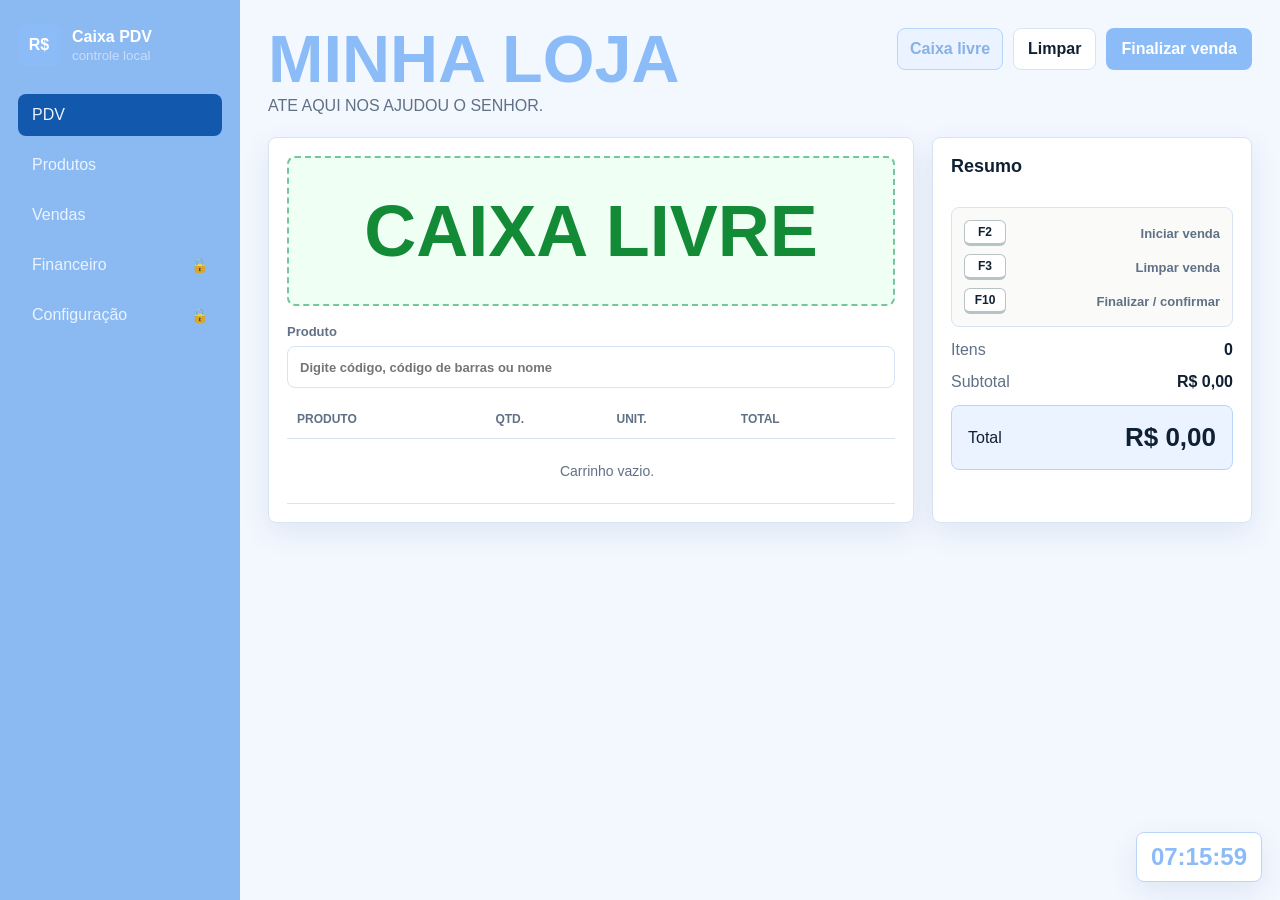
==== caixa/index.html @ 3b43e623 "Add files via upload" ====
<!doctype html>
<html lang="pt-BR">
  <head>
    <meta charset="utf-8" />
    <meta name="viewport" content="width=device-width, initial-scale=1" />
    <title>Caixa PDV</title>
    <link rel="stylesheet" href="styles.css" />
  </head>
  <body>
    <div class="app-shell">
      <aside class="sidebar">
        <div class="brand">
          <span class="brand-mark">R$</span>
          <div>
            <strong>Caixa PDV</strong>
            <small>controle local</small>
          </div>
        </div>

        <nav class="nav" aria-label="Navegação principal">
          <button class="nav-button active" data-view="pdv" type="button">PDV</button>
          <button class="nav-button" data-view="produtos" type="button">Produtos</button>
          <button class="nav-button" data-view="vendas" type="button">Vendas</button>
          <button class="nav-button locked" data-view="financeiro" type="button"><span>Financeiro</span><span class="lock-icon">🔒</span></button>
          <button class="nav-button locked" data-view="config" type="button"><span>Configuração</span><span class="lock-icon">🔒</span></button>
        </nav>
      </aside>

      <main class="content">
        <section class="view active" id="view-pdv">
          <header class="page-header">
            <div>
              <h1 id="pdv-store-title">MINHA LOJA</h1>
              <p>ATE AQUI NOS AJUDOU O SENHOR.</p>
            </div>
            <div class="header-actions">
              <span class="status-pill" id="pdv-status">Caixa livre</span>
              <button class="ghost-button" id="clear-cart" type="button">Limpar</button>
              <button class="primary-button" id="finish-sale" type="button">Finalizar venda</button>
            </div>
          </header>

          <div class="pdv-grid">
            <section class="panel sale-panel">
              <div class="free-cash-banner" id="free-cash-banner">CAIXA LIVRE</div>

              <label class="field full">
                <span>Produto</span>
                <div class="product-search">
                  <input id="sale-search" autocomplete="off" placeholder="Digite código, código de barras ou nome" />
                  <div class="suggestions" id="sale-suggestions" role="listbox"></div>
                </div>
              </label>

              <div class="table-wrap cart-table-wrap">
                <table>
                  <thead>
                    <tr>
                      <th>Produto</th>
                      <th>Qtd.</th>
                      <th>Unit.</th>
                      <th>Total</th>
                      <th></th>
                    </tr>
                  </thead>
                  <tbody id="cart-body"></tbody>
                </table>
              </div>
            </section>

            <aside class="panel checkout-panel">
              <h2>Resumo</h2>
              <div class="shortcut-panel" aria-label="Atalhos do PDV">
                <div><kbd>F2</kbd><span>Iniciar venda</span></div>
                <div><kbd>F3</kbd><span>Limpar venda</span></div>
                <div><kbd>F10</kbd><span>Finalizar / confirmar</span></div>
              </div>
              <div class="summary-line">
                <span>Itens</span>
                <strong id="cart-items">0</strong>
              </div>
              <div class="summary-line">
                <span>Subtotal</span>
                <strong id="cart-subtotal">R$ 0,00</strong>
              </div>
              <div class="total-box">
                <span>Total</span>
                <strong id="cart-total">R$ 0,00</strong>
              </div>
            </aside>
          </div>

          <section class="panel stock-alert-panel hidden" id="stock-alert-panel">
            <strong>Estoque baixo</strong>
            <div id="stock-alert-list"></div>
          </section>

          <div class="pdv-clock" id="pdv-clock">--:--:--</div>
        </section>

        <section class="view" id="view-produtos">
          <header class="page-header">
            <div>
              <h1>Produtos</h1>
              <p>Cadastre produtos com compra, venda e estoque.</p>
            </div>
            <div class="header-actions">
              <button class="primary-button" id="generate-barcode-labels" type="button">Gerar código de barras</button>
            </div>
          </header>

          <div class="product-grid">
            <form class="panel form-panel" id="product-form">
              <input id="product-id" type="hidden" />
              <label class="field">
                <span>Nome</span>
                <input id="product-name" required />
              </label>
              <label class="field">
                <span>Código de barras</span>
                <input id="product-barcode" required />
              </label>
              <label class="field">
                <span>Valor de compra</span>
                <input id="product-cost" type="number" min="0" step="0.01" required />
              </label>
              <label class="field">
                <span>Valor de venda</span>
                <input id="product-price" type="number" min="0" step="0.01" required />
              </label>
              <label class="field compact-number">
                <span>Estoque</span>
                <input id="product-stock" type="number" min="0" step="1" value="0" required />
              </label>
              <label class="field compact-number">
                <span>Estoque mínimo</span>
                <input id="product-min-stock" type="number" min="0" step="1" value="3" required />
              </label>
              <div class="form-actions">
                <button class="ghost-button" id="cancel-product-edit" type="button">Cancelar</button>
                <button class="primary-button" type="submit">Salvar produto</button>
              </div>
            </form>

            <section class="panel">
              <div class="section-toolbar">
                <label class="field search-field">
                  <span>Buscar</span>
                  <input id="product-filter" placeholder="Nome ou código" />
                </label>
              </div>
              <div class="table-wrap">
                <table>
                  <thead>
                    <tr>
                      <th>Nome</th>
                      <th>Código</th>
                      <th>Compra</th>
                      <th>Venda</th>
                      <th>Estoque</th>
                      <th>Mín.</th>
                      <th>Ações</th>
                    </tr>
                  </thead>
                  <tbody id="products-body"></tbody>
                </table>
              </div>
            </section>
          </div>
        </section>

        <section class="view" id="view-vendas">
          <header class="page-header">
            <div>
              <h1>Vendas</h1>
              <p>Histórico de vendas e reimpressão de cupom.</p>
            </div>
          </header>

          <section class="panel">
            <div class="section-toolbar">
              <label class="field search-field">
                <span>Buscar cupom</span>
                <input id="sale-filter" placeholder="Ex: 7d06fbde" />
              </label>
            </div>
            <div class="table-wrap">
              <table>
                <thead>
                  <tr>
                    <th>Data</th>
                    <th>Itens</th>
                    <th>Pagamento</th>
                    <th>Total</th>
                    <th>Lucro</th>
                    <th>Ações</th>
                  </tr>
                </thead>
                <tbody id="sales-body"></tbody>
              </table>
            </div>
          </section>
        </section>

        <section class="view" id="view-financeiro">
          <header class="page-header">
            <div>
              <h1>Financeiro</h1>
              <p>Acompanhe faturamento, custo e lucro bruto.</p>
            </div>
            <div class="header-actions">
              <button class="danger-button" id="close-month" type="button">Fechar caixa do mês</button>
            </div>
          </header>

          <div class="metrics">
            <article class="metric">
              <span>Faturamento</span>
              <strong id="metric-revenue">R$ 0,00</strong>
            </article>
            <article class="metric">
              <span>Custo vendido</span>
              <strong id="metric-cost">R$ 0,00</strong>
            </article>
            <article class="metric">
              <span>Lucro bruto</span>
              <strong id="metric-profit">R$ 0,00</strong>
            </article>
            <article class="metric">
              <span>Ticket médio</span>
              <strong id="metric-ticket">R$ 0,00</strong>
            </article>
          </div>

          <section class="panel">
            <h2>Resumo por pagamento</h2>
            <div id="payment-summary" class="payment-summary"></div>
          </section>

          <section class="panel finance-history">
            <h2>Fechamentos do caixa</h2>
            <div class="table-wrap">
              <table>
                <thead>
                  <tr>
                    <th>Data</th>
                    <th>Vendas</th>
                    <th>Faturamento</th>
                    <th>Custo</th>
                    <th>Lucro</th>
                    <th>Ações</th>
                  </tr>
                </thead>
                <tbody id="closings-body"></tbody>
              </table>
            </div>
          </section>
        </section>

        <section class="view" id="view-config">
          <header class="page-header">
            <div>
              <h1>Configuração</h1>
              <p>Dados impressos no cupom e ferramentas de backup.</p>
            </div>
          </header>

          <div class="config-grid">
            <form class="panel form-panel" id="store-form">
              <label class="field">
                <span>Nome da loja</span>
                <input id="store-name" />
              </label>
              <label class="field">
                <span>CNPJ / CPF</span>
                <input id="store-doc" />
              </label>
              <label class="field">
                <span>Endereço</span>
                <input id="store-address" />
              </label>
              <label class="field">
                <span>Telefone</span>
                <input id="store-phone" />
              </label>
              <label class="field">
                <span>Tema do sistema</span>
                <select id="theme-select">
                  <option value="default">Padrão azul e branco</option>
                  <option value="blue-black">Azul e preto</option>
                  <option value="pink">Rosa</option>
                  <option value="pink-black">Rosa e preto</option>
                </select>
              </label>
              <div class="form-actions">
                <button class="primary-button" type="submit">Salvar configuração</button>
              </div>
            </form>

            <section class="panel">
              <h2>Dados</h2>
              <div class="data-actions">
                <button class="ghost-button" id="export-data" type="button">Exportar backup</button>
                <label class="file-button">
                  Importar backup
                  <input id="import-data" type="file" accept="application/json" />
                </label>
                <button class="danger-button" id="clear-data" type="button">Apagar tudo</button>
              </div>
            </section>
          </div>
        </section>
      </main>
    </div>

    <template id="receipt-template">
      <section class="receipt">
        <div id="receipt-content"></div>
      </section>
    </template>

    <dialog class="payment-modal" id="payment-modal">
      <form class="payment-box" id="payment-form">
        <header class="payment-header">
          <div>
            <h2>Finalizar venda</h2>
            <p>Informe a forma de pagamento para registrar e imprimir.</p>
          </div>
          <button class="icon-button" id="close-payment-modal" type="button" aria-label="Fechar">x</button>
        </header>

        <div class="payment-total">
          <span>Total da venda</span>
          <strong id="modal-sale-total">R$ 0,00</strong>
        </div>

        <div class="discount-grid">
          <label class="field">
            <span>Tipo de desconto</span>
            <select id="discount-type">
              <option value="value">Valor R$</option>
              <option value="percent">Porcentagem %</option>
            </select>
          </label>

          <label class="field">
            <span>Desconto</span>
            <input id="sale-discount" type="number" min="0" step="0.01" value="0" />
          </label>
        </div>

        <div class="summary-line">
          <span>Desconto aplicado</span>
          <strong id="discount-applied">R$ 0,00</strong>
        </div>

        <label class="field">
          <span>Tipo de pagamento</span>
          <select id="payment-method">
            <option>Dinheiro</option>
            <option>Pix</option>
            <option>Débito</option>
            <option>Crédito</option>
          </select>
        </label>

        <label class="field" id="amount-paid-field">
          <span>Valor pago</span>
          <input id="amount-paid" type="number" min="0" step="0.01" value="0" />
        </label>

        <div class="summary-line">
          <span>Troco</span>
          <strong id="sale-change">R$ 0,00</strong>
        </div>

        <div class="form-actions">
          <button class="ghost-button" id="cancel-payment" type="button">Cancelar</button>
          <button class="primary-button" type="submit">Confirmar venda</button>
        </div>
      </form>
    </dialog>

    <dialog class="payment-modal" id="sale-view-modal">
      <section class="payment-box">
        <header class="payment-header">
          <div>
            <h2>Detalhes da venda</h2>
            <p id="sale-view-date"></p>
          </div>
          <button class="icon-button" id="close-sale-view" type="button" aria-label="Fechar">x</button>
        </header>

        <div class="sale-view-content" id="sale-view-content"></div>

        <div class="form-actions">
          <button class="ghost-button" id="close-sale-view-bottom" type="button">Fechar</button>
          <button class="primary-button" id="print-viewed-sale" type="button">Imprimir</button>
        </div>
      </section>
    </dialog>

    <dialog class="app-modal" id="app-modal">
      <form class="app-modal-box" id="app-modal-form">
        <header class="app-modal-header">
          <h2 id="app-modal-title">Aviso</h2>
        </header>
        <p id="app-modal-message"></p>
        <label class="field hidden" id="app-modal-input-field">
          <span id="app-modal-input-label">Valor</span>
          <input id="app-modal-input" />
        </label>
        <div class="form-actions app-modal-actions">
          <button class="ghost-button hidden" id="app-modal-cancel" type="button">Cancelar</button>
          <button class="primary-button" id="app-modal-ok" type="submit">OK</button>
        </div>
      </form>
    </dialog>

    <script src="app.js"></script>
  </body>
</html>
---- caixa/styles.css ----
:root {
  color-scheme: light;
  --bg: #f3f8ff;
  --surface: #ffffff;
  --ink: #102033;
  --muted: #607086;
  --line: #d6e4f5;
  --primary: #8cbcf7;
  --primary-dark: #87b2e6;
  --primary-strong: #0b63ce;
  --primary-soft: #eaf3ff;
  --primary-line: #b8d5fb;
  --primary-hover: #d6eaff;
  --sidebar: #8bbaf3;
  --sidebar-active: #1258ad;
  --sidebar-text: #eaf3ff;
  --sidebar-muted: #c9dcf7;
  --shortcut-bg: #fafbf8;
  --free-cash-bg: #f0fff4;
  --free-cash-line: #74c69d;
  --stock-alert-bg: var(--primary-soft);
  --stock-alert-line: var(--primary-line);
  --stock-alert-text: var(--ink);
  --danger: #b42318;
  --warn: #a15c00;
  --shadow: 0 10px 30px rgba(15, 60, 120, 0.09);
}

body[data-theme="blue-black"] {
  --bg: #07111f;
  --surface: #0f1d31;
  --ink: #edf5ff;
  --muted: #a9bad1;
  --line: #294568;
  --primary: #4aa3ff;
  --primary-dark: #88c5ff;
  --primary-strong: #5bb0ff;
  --primary-soft: #132d4f;
  --primary-line: #2f6fb2;
  --primary-hover: #1d3d66;
  --sidebar: #020817;
  --sidebar-active: #0f3f78;
  --sidebar-text: #eaf3ff;
  --sidebar-muted: #9ec5f5;
  --shortcut-bg: #0a1728;
  --free-cash-bg: #0b1f18;
  --free-cash-line: #2ea66c;
  --stock-alert-bg: #0a1728;
  --stock-alert-line: #2f6fb2;
  --stock-alert-text: #edf5ff;
  --shadow: 0 10px 30px rgba(0, 0, 0, 0.28);
}

body[data-theme="pink"] {
  --bg: #fff4fa;
  --surface: #ffffff;
  --ink: #321325;
  --muted: #7a5b6e;
  --line: #f4cfe1;
  --primary: #ec4899;
  --primary-dark: #be185d;
  --primary-strong: #db2777;
  --primary-soft: #fce7f3;
  --primary-line: #f9a8d4;
  --primary-hover: #fbcfe8;
  --sidebar: #f472b6;
  --sidebar-active: #db2777;
  --sidebar-text: #fff5fb;
  --sidebar-muted: #ffe0f0;
  --shadow: 0 10px 30px rgba(190, 24, 93, 0.12);
}

body[data-theme="pink-black"] {
  --bg: #120812;
  --surface: #1d1020;
  --ink: #fff1f8;
  --muted: #d6a9c0;
  --line: #4b243a;
  --primary: #f472b6;
  --primary-dark: #f9a8d4;
  --primary-strong: #fb6eb7;
  --primary-soft: #351628;
  --primary-line: #8a315f;
  --primary-hover: #4a1d37;
  --sidebar: #050308;
  --sidebar-active: #831843;
  --sidebar-text: #fff1f8;
  --sidebar-muted: #f9a8d4;
  --shortcut-bg: #1a0b18;
  --free-cash-bg: #102018;
  --free-cash-line: #2ea66c;
  --stock-alert-bg: #1a0b18;
  --stock-alert-line: #8a315f;
  --stock-alert-text: #fff1f8;
  --shadow: 0 10px 30px rgba(0, 0, 0, 0.3);
}

* {
  box-sizing: border-box;
}

body {
  margin: 0;
  background: var(--bg);
  color: var(--ink);
  font-family: Arial, Helvetica, sans-serif;
}

button,
input,
select {
  font: inherit;
}

button {
  cursor: pointer;
}

.app-shell {
  min-height: 100vh;
  display: grid;
  grid-template-columns: 240px 1fr;
}

.sidebar {
  position: sticky;
  top: 0;
  height: 100vh;
  overflow-y: auto;
  background: var(--sidebar);
  color: #fff;
  padding: 24px 18px;
}

.brand {
  display: flex;
  gap: 12px;
  align-items: center;
  margin-bottom: 28px;
}

.brand-mark {
  display: grid;
  place-items: center;
  width: 42px;
  height: 42px;
  border-radius: 8px;
  background: var(--primary);
  font-weight: 700;
}

.brand strong,
.brand small {
  display: block;
}

.brand small {
  color: var(--sidebar-muted);
  margin-top: 2px;
}

.nav {
  display: grid;
  gap: 8px;
}

.nav-button {
  display: flex;
  justify-content: space-between;
  align-items: center;
  gap: 10px;
  border: 0;
  border-radius: 8px;
  padding: 12px 14px;
  color: var(--sidebar-text);
  background: transparent;
  text-align: left;
}

.lock-icon {
  font-size: 14px;
  line-height: 1;
  opacity: 0.9;
}

.nav-button:hover,
.nav-button.active {
  background: var(--sidebar-active);
}

.content {
  padding: 28px;
  min-width: 0;
}

.view {
  display: none;
}

.view.active {
  display: block;
}

.page-header {
  display: flex;
  align-items: flex-start;
  justify-content: space-between;
  gap: 18px;
  margin-bottom: 22px;
}

h1,
h2,
p {
  margin: 0;
}

h1 {
  font-size: 30px;
}

#pdv-store-title {
  color: var(--primary);
  font-size: clamp(42px, 5.2vw, 76px);
  font-weight: 900;
  line-height: 0.95;
}

h2 {
  font-size: 18px;
  margin-bottom: 16px;
}

p {
  color: var(--muted);
  margin-top: 6px;
}

.header-actions,
.form-actions,
.data-actions,
.sale-row {
  display: flex;
  gap: 10px;
  align-items: end;
  flex-wrap: wrap;
}

.status-pill {
  display: inline-flex;
  align-items: center;
  min-height: 42px;
  border: 1px solid var(--primary-line);
  border-radius: 8px;
  padding: 9px 12px;
  background: var(--primary-soft);
  color: var(--primary-dark);
  font-weight: 700;
}

.status-active {
  border-color: #94a3b8;
  background: var(--primary-soft);
  color: var(--primary-strong);
}

.status-finalizing {
  border-color: #f2c078;
  background: #fff8e8;
  color: #8a4b00;
}

.pdv-grid,
.product-grid,
.config-grid {
  display: grid;
  gap: 18px;
}

.pdv-grid {
  grid-template-columns: minmax(0, 1fr) 320px;
}

.product-grid,
.config-grid {
  grid-template-columns: 360px minmax(0, 1fr);
}

.panel,
.metric {
  background: var(--surface);
  border: 1px solid var(--line);
  border-radius: 8px;
  box-shadow: var(--shadow);
}

.panel {
  padding: 18px;
}

.sale-panel {
  position: relative;
}

.free-cash-banner {
  display: grid;
  place-items: center;
  min-height: 150px;
  margin-bottom: 18px;
  border: 2px dashed var(--free-cash-line);
  border-radius: 8px;
  background: var(--free-cash-bg);
  color: #138a36;
  font-size: clamp(34px, 6vw, 72px);
  font-weight: 800;
  text-align: center;
}

.stock-alert-panel {
  display: grid;
  gap: 10px;
  margin-top: 18px;
  max-width: calc(100% - 338px);
  border: 1px solid var(--stock-alert-line);
  border-left: 5px solid var(--primary);
  border-radius: 8px;
  padding: 14px;
  background: var(--stock-alert-bg);
  color: var(--stock-alert-text);
}

.stock-alert-panel > strong {
  font-size: 18px;
}

.stock-alert-item {
  display: flex;
  justify-content: space-between;
  gap: 12px;
  border-top: 1px solid var(--stock-alert-line);
  padding-top: 8px;
}

.stock-alert-item span {
  font-weight: 700;
}

.pdv-clock {
  position: fixed;
  right: 18px;
  bottom: 18px;
  z-index: 6;
  border: 1px solid var(--primary-line);
  border-radius: 8px;
  padding: 10px 14px;
  background: var(--surface);
  color: var(--primary);
  box-shadow: var(--shadow);
  font-size: 24px;
  font-weight: 900;
}

.label-print {
  display: none;
}

.receipt-print {
  display: none;
}

.barcode-label {
  width: 42mm;
  min-height: 25mm;
  display: grid;
  align-content: center;
  justify-items: center;
  gap: 1mm;
  padding: 1.6mm;
  border: 1px solid #111;
  border-radius: 3mm;
  break-inside: avoid;
  page-break-inside: avoid;
  color: #000;
  background: #fff;
  font-family: Arial, Helvetica, sans-serif;
  text-align: center;
}

.barcode-label strong {
  max-width: 100%;
  overflow: hidden;
  text-overflow: ellipsis;
  white-space: nowrap;
  font-size: 8pt;
}

.barcode-label span {
  font-size: 7pt;
  font-weight: 700;
}

.barcode-label small {
  max-width: 100%;
  overflow: hidden;
  text-overflow: ellipsis;
  white-space: nowrap;
  font-size: 5.8pt;
  font-weight: 700;
}

.label-footer {
  width: 100%;
  display: flex;
  justify-content: center;
  gap: 2mm;
}

.barcode-bars {
  width: 38mm;
  height: 12mm;
  display: block;
}

.barcode-svg {
  display: block;
  width: 100%;
  height: 100%;
}

.form-panel {
  display: grid;
  gap: 14px;
  align-content: start;
}

.field {
  display: grid;
  gap: 7px;
  color: var(--muted);
  font-size: 13px;
  font-weight: 700;
}

.hidden {
  display: none !important;
}

.field.full {
  margin-bottom: 12px;
}

.compact-number {
  max-width: 160px;
}

.field input,
.field select {
  width: 100%;
  border: 1px solid var(--line);
  border-radius: 8px;
  padding: 11px 12px;
  color: var(--ink);
  background: var(--surface);
  min-height: 42px;
}

.product-search {
  position: relative;
}

.field input.invalid-search {
  border-color: #ff0000;
  background: #fff5f5;
  box-shadow: 0 0 0 3px rgba(255, 0, 0, 0.28);
}

.suggestions {
  display: none;
  position: absolute;
  left: 0;
  right: 0;
  top: calc(100% + 6px);
  z-index: 8;
  max-height: 330px;
  overflow-y: auto;
  overflow-x: hidden;
  background: var(--surface);
  border: 1px solid var(--line);
  border-radius: 8px;
  box-shadow: 0 14px 34px rgba(28, 40, 43, 0.16);
}

.suggestions.open {
  display: grid;
}

.suggestion-item {
  width: 100%;
  display: flex;
  justify-content: space-between;
  align-items: center;
  gap: 12px;
  border: 0;
  border-bottom: 1px solid var(--line);
  background: var(--surface);
  color: var(--ink);
  padding: 11px 12px;
  text-align: left;
}

.suggestion-item:last-child {
  border-bottom: 0;
}

.suggestion-item:hover,
.suggestion-item.active {
  background: var(--primary-strong);
  color: #fff;
}

.suggestion-item:hover small,
.suggestion-item.active small {
  color: #d9eaff;
}

.suggestion-item strong,
.suggestion-item small {
  display: block;
}

.suggestion-item small {
  color: var(--muted);
  font-size: 12px;
  margin-top: 2px;
}

.sale-row {
  grid-template-columns: 120px 1fr;
  margin-bottom: 16px;
}

.sale-row .field {
  width: 120px;
}

.primary-button,
.ghost-button,
.danger-button,
.file-button,
.small-button {
  border-radius: 8px;
  min-height: 42px;
  border: 1px solid transparent;
  padding: 10px 14px;
  font-weight: 700;
}

.primary-button {
  background: var(--primary);
  color: #fff;
}

.primary-button:hover {
  background: var(--primary-dark);
}

.ghost-button,
.file-button,
.small-button {
  background: var(--surface);
  color: var(--ink);
  border-color: var(--line);
}

.danger-button {
  background: var(--surface);
  color: var(--danger);
  border-color: #efb5af;
}

.file-button {
  display: inline-flex;
  align-items: center;
}

.file-button input {
  display: none;
}

.table-wrap {
  overflow-x: auto;
}

.cart-table-wrap {
  max-height: 420px;
  overflow-y: auto;
}

.cart-table-wrap thead th {
  position: sticky;
  top: 0;
  z-index: 2;
  background: var(--surface);
}

table {
  width: 100%;
  border-collapse: collapse;
  min-width: 640px;
}

th,
td {
  padding: 12px 10px;
  border-bottom: 1px solid var(--line);
  text-align: left;
  vertical-align: middle;
}

th {
  color: var(--muted);
  font-size: 12px;
  text-transform: uppercase;
  letter-spacing: 0;
}

td {
  font-size: 14px;
}

.cart-qty {
  width: 72px;
  min-height: 34px;
  border: 1px solid var(--line);
  border-radius: 8px;
  padding: 6px 8px;
  color: var(--ink);
  background: var(--surface);
  text-align: center;
  font-weight: 700;
}

.cart-qty:focus {
  outline: 2px solid rgba(15, 118, 110, 0.22);
  border-color: var(--primary);
}

.small-button {
  min-height: 32px;
  padding: 6px 9px;
  font-size: 12px;
}

.button-row {
  display: flex;
  gap: 6px;
  flex-wrap: wrap;
}

.checkout-panel {
  display: grid;
  gap: 14px;
  align-content: start;
}

.shortcut-panel {
  display: grid;
  gap: 8px;
  border: 1px solid var(--line);
  border-radius: 8px;
  padding: 12px;
  background: var(--shortcut-bg);
}

.shortcut-panel div {
  display: flex;
  align-items: center;
  justify-content: space-between;
  gap: 10px;
  color: var(--muted);
  font-size: 13px;
  font-weight: 700;
}

kbd {
  min-width: 42px;
  border: 1px solid #b8c3c5;
  border-bottom-width: 3px;
  border-radius: 6px;
  padding: 4px 7px;
  background: var(--surface);
  color: var(--ink);
  text-align: center;
  font: 700 12px Arial, Helvetica, sans-serif;
}

.summary-line,
.total-box {
  display: flex;
  justify-content: space-between;
  gap: 14px;
  align-items: center;
}

.summary-line {
  color: var(--muted);
}

.summary-line strong {
  color: var(--ink);
}

.total-box {
  background: var(--primary-soft);
  border: 1px solid var(--primary-line);
  border-radius: 8px;
  padding: 16px;
}

.total-box strong {
  font-size: 26px;
}

.payment-modal {
  width: min(440px, calc(100vw - 28px));
  border: 0;
  border-radius: 8px;
  padding: 0;
  box-shadow: 0 24px 80px rgba(24, 36, 39, 0.28);
}

.app-modal {
  width: min(420px, calc(100vw - 28px));
  border: 0;
  border-radius: 8px;
  padding: 0;
  color: var(--ink);
  background: transparent;
  box-shadow: 0 24px 80px rgba(24, 36, 39, 0.28);
}

.app-modal::backdrop {
  background: rgba(7, 17, 31, 0.58);
}

.app-modal-box {
  display: grid;
  gap: 16px;
  padding: 22px;
  background: var(--surface);
  border: 1px solid var(--line);
  border-radius: 8px;
}

.app-modal-header h2 {
  margin: 0;
  color: var(--primary);
}

.app-modal-actions {
  justify-content: flex-end;
}

.payment-modal::backdrop {
  background: rgba(24, 36, 39, 0.58);
}

.payment-box {
  display: grid;
  gap: 16px;
  padding: 20px;
  background: var(--surface);
}

.payment-header {
  display: flex;
  justify-content: space-between;
  gap: 14px;
  align-items: flex-start;
}

.payment-header h2 {
  margin-bottom: 0;
}

.icon-button {
  display: grid;
  place-items: center;
  width: 34px;
  height: 34px;
  border: 1px solid var(--line);
  border-radius: 8px;
  background: var(--surface);
  color: var(--ink);
  font-weight: 700;
}

.payment-total {
  display: flex;
  justify-content: space-between;
  align-items: center;
  gap: 14px;
  border: 1px solid var(--primary-line);
  border-radius: 8px;
  background: var(--primary-soft);
  padding: 16px;
}

.payment-total span {
  color: var(--muted);
  font-weight: 700;
}

.payment-total strong {
  font-size: 28px;
}

.discount-grid {
  display: grid;
  grid-template-columns: 1fr 1fr;
  gap: 12px;
}

.sale-view-content {
  display: grid;
  gap: 16px;
}

.sale-view-list {
  display: grid;
  max-height: 280px;
  overflow: auto;
  border: 1px solid var(--line);
  border-radius: 8px;
}

.sale-view-item {
  display: flex;
  justify-content: space-between;
  gap: 14px;
  padding: 12px;
  border-bottom: 1px solid var(--line);
}

.sale-view-item:last-child {
  border-bottom: 0;
}

.sale-view-item small {
  display: block;
  color: var(--muted);
  margin-top: 3px;
}

.sale-view-totals {
  display: grid;
  gap: 10px;
}

.metrics {
  display: grid;
  grid-template-columns: repeat(4, minmax(0, 1fr));
  gap: 14px;
  margin-bottom: 18px;
}

.metric {
  padding: 18px;
}

.metric span {
  display: block;
  color: var(--muted);
  font-size: 13px;
  font-weight: 700;
  margin-bottom: 8px;
}

.metric strong {
  font-size: 24px;
}

.payment-summary {
  display: grid;
  gap: 10px;
}

.finance-history {
  margin-top: 18px;
}

.payment-item {
  display: flex;
  justify-content: space-between;
  align-items: center;
  gap: 12px;
  border-bottom: 1px solid var(--line);
  padding-bottom: 10px;
}

.payment-value {
  border: 1px solid var(--primary-line);
  border-radius: 8px;
  padding: 7px 10px;
  background: var(--primary-soft);
  color: var(--primary-dark);
  font-weight: 800;
}

.payment-value:hover {
  background: var(--primary-hover);
}

.muted {
  color: var(--muted);
}

.empty-row {
  text-align: center;
  color: var(--muted);
  padding: 24px;
}

.low-stock {
  color: var(--warn);
  font-weight: 700;
}

@media (max-width: 980px) {
  .app-shell {
    grid-template-columns: 1fr;
  }

  .sidebar {
    height: auto;
    max-height: none;
    overflow-y: visible;
    z-index: 3;
    padding: 14px;
  }

  .brand {
    margin-bottom: 12px;
  }

  .nav {
    display: flex;
    overflow-x: auto;
  }

  .nav-button {
    white-space: nowrap;
  }

  .pdv-grid,
  .product-grid,
  .config-grid,
  .discount-grid,
  .metrics {
    grid-template-columns: 1fr;
  }

  .stock-alert-panel {
    max-width: 100%;
  }

  .page-header {
    display: grid;
  }
}

@media print {
  @page {
    margin: 6mm;
  }

  body {
    margin: 0;
    background: #fff;
  }

  body > :not(.receipt-print):not(.label-print) {
    display: none !important;
  }

  .receipt-print {
    display: block;
    position: static;
    width: 58mm;
    padding: 0;
    color: #000;
    background: #fff;
    font-family: "Courier New", monospace;
    font-size: 11px;
  }

  .label-print {
    display: grid;
    grid-template-columns: repeat(4, 42mm);
    align-items: start;
    grid-auto-rows: max-content;
    gap: 3mm;
    position: static;
    width: auto;
    padding: 0;
    background: #fff;
  }

  .barcode-label {
    box-sizing: border-box;
    margin: 0;
  }
}
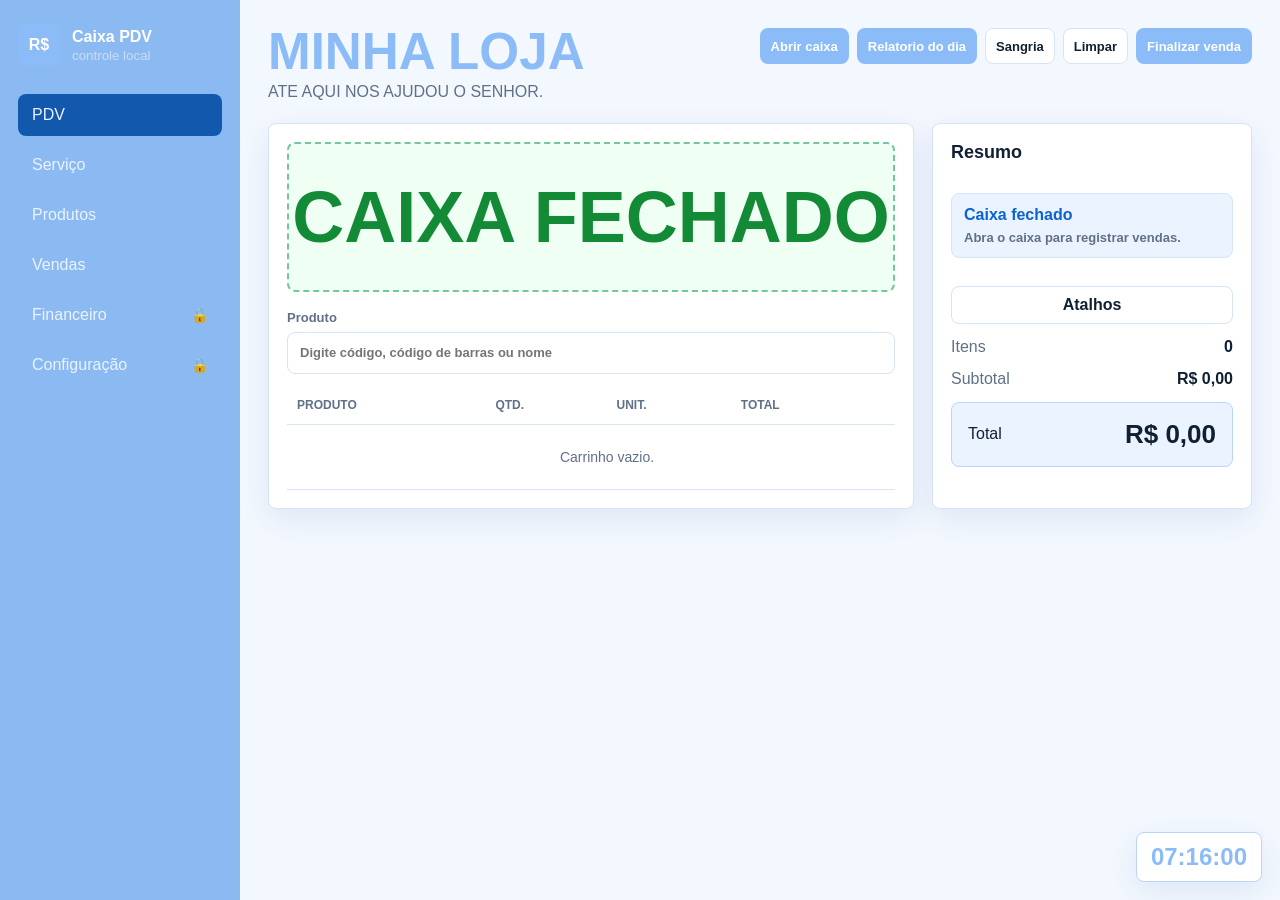
==== commit 3f7cee43: "Add files via upload" ====
--- a/caixa/index.html
+++ b/caixa/index.html
@@ -19,6 +19,7 @@
 
         <nav class="nav" aria-label="Navegação principal">
           <button class="nav-button active" data-view="pdv" type="button">PDV</button>
+          <button class="nav-button" data-view="servicos" type="button">Serviço</button>
           <button class="nav-button" data-view="produtos" type="button">Produtos</button>
           <button class="nav-button" data-view="vendas" type="button">Vendas</button>
           <button class="nav-button locked" data-view="financeiro" type="button"><span>Financeiro</span><span class="lock-icon">🔒</span></button>
@@ -34,7 +35,9 @@
               <p>ATE AQUI NOS AJUDOU O SENHOR.</p>
             </div>
             <div class="header-actions">
-              <span class="status-pill" id="pdv-status">Caixa livre</span>
+              <button class="primary-button" id="cash-toggle" type="button">Abrir caixa</button>
+              <button class="primary-button" id="daily-report-pdv" type="button">Relatorio do dia</button>
+              <button class="ghost-button" id="open-withdrawal" type="button">Sangria</button>
               <button class="ghost-button" id="clear-cart" type="button">Limpar</button>
               <button class="primary-button" id="finish-sale" type="button">Finalizar venda</button>
             </div>
@@ -70,11 +73,8 @@
 
             <aside class="panel checkout-panel">
               <h2>Resumo</h2>
-              <div class="shortcut-panel" aria-label="Atalhos do PDV">
-                <div><kbd>F2</kbd><span>Iniciar venda</span></div>
-                <div><kbd>F3</kbd><span>Limpar venda</span></div>
-                <div><kbd>F10</kbd><span>Finalizar / confirmar</span></div>
-              </div>
+              <div class="cash-session-info" id="cash-session-info"></div>
+              <button class="ghost-button shortcut-button" id="show-shortcuts" type="button">Atalhos</button>
               <div class="summary-line">
                 <span>Itens</span>
                 <strong id="cart-items">0</strong>
@@ -96,6 +96,90 @@
           </section>
 
           <div class="pdv-clock" id="pdv-clock">--:--:--</div>
+        </section>
+
+        <section class="view" id="view-servicos">
+          <header class="page-header">
+            <div>
+              <h1>Serviço</h1>
+              <p>Cadastre serviços prestados e lance no financeiro.</p>
+            </div>
+          </header>
+
+          <div class="product-grid">
+            <form class="panel form-panel" id="service-form">
+              <input id="service-id" type="hidden" />
+              <label class="field">
+                <span>Valor</span>
+                <input id="service-amount" type="number" min="0" step="0.01" required />
+              </label>
+              <label class="field">
+                <span>Descrição do serviço</span>
+                <input id="service-description" required />
+              </label>
+              <label class="field">
+                <span>Número da OS (opcional)</span>
+                <input id="service-os" />
+              </label>
+              <label class="field">
+                <span>Tipo de pagamento</span>
+                <select id="service-payment-method">
+                  <option>Dinheiro</option>
+                  <option selected>Pix</option>
+                  <option>Débito</option>
+                  <option>Crédito</option>
+                </select>
+              </label>
+              <label class="toggle-field">
+                <input id="service-split-payment" type="checkbox" />
+                <span>Dividir pagamento</span>
+              </label>
+              <div class="split-payment-grid hidden" id="service-split-payment-fields">
+                <label class="field">
+                  <span>2ª forma</span>
+                  <select id="service-second-payment-method">
+                    <option>Dinheiro</option>
+                    <option>Pix</option>
+                    <option>Débito</option>
+                    <option selected>Crédito</option>
+                  </select>
+                </label>
+                <label class="field">
+                  <span>Valor na 2ª forma</span>
+                  <input id="service-second-payment-amount" type="number" min="0" step="0.01" value="0" />
+                </label>
+              </div>
+              <div class="summary-line hidden" id="service-primary-payment-line">
+                <span>Valor na 1ª forma</span>
+                <strong id="service-primary-payment-amount">R$ 0,00</strong>
+              </div>
+              <div class="form-actions">
+                <button class="primary-button" id="save-service" type="submit">Adicionar serviço</button>
+                <button class="ghost-button hidden" id="cancel-service-edit" type="button">Cancelar</button>
+              </div>
+            </form>
+
+            <section class="panel">
+              <div class="section-toolbar">
+                <h2>Serviços prestados</h2>
+              </div>
+              <div class="table-wrap">
+                <table>
+                  <thead>
+                    <tr>
+                      <th>Data</th>
+                      <th>Descrição</th>
+                      <th>OS</th>
+                      <th>Pagamento</th>
+                      <th>Valor</th>
+                      <th>Ações</th>
+                    </tr>
+                  </thead>
+                  <tbody id="services-body"></tbody>
+                </table>
+              </div>
+            </section>
+          </div>
         </section>
 
         <section class="view" id="view-produtos">
@@ -209,34 +293,82 @@
               <p>Acompanhe faturamento, custo e lucro bruto.</p>
             </div>
             <div class="header-actions">
+              <button class="primary-button" id="daily-report" type="button">Relatorio do dia</button>
+              <button class="ghost-button" id="withdrawal-history" type="button">Sangria</button>
               <button class="danger-button" id="close-month" type="button">Fechar caixa do mês</button>
             </div>
           </header>
 
-          <div class="metrics">
-            <article class="metric">
-              <span>Faturamento</span>
-              <strong id="metric-revenue">R$ 0,00</strong>
-            </article>
-            <article class="metric">
-              <span>Custo vendido</span>
-              <strong id="metric-cost">R$ 0,00</strong>
-            </article>
-            <article class="metric">
-              <span>Lucro bruto</span>
-              <strong id="metric-profit">R$ 0,00</strong>
-            </article>
-            <article class="metric">
-              <span>Ticket médio</span>
-              <strong id="metric-ticket">R$ 0,00</strong>
-            </article>
-          </div>
-
-          <section class="panel">
-            <h2>Resumo por pagamento</h2>
-            <div id="payment-summary" class="payment-summary"></div>
-          </section>
-
+          <div class="finance-sections">
+            <section class="panel finance-scope">
+              <h2>Caixa atual</h2>
+              <div class="metrics">
+                <article class="metric">
+                  <span>Faturamento</span>
+                  <strong id="cash-metric-revenue">R$ 0,00</strong>
+                </article>
+                <article class="metric">
+                  <span>Custo vendido</span>
+                  <strong id="cash-metric-cost">R$ 0,00</strong>
+                </article>
+                <article class="metric">
+                  <span>Lucro bruto</span>
+                  <strong id="cash-metric-profit">R$ 0,00</strong>
+                </article>
+                <article class="metric">
+                  <span>Ticket medio</span>
+                  <strong id="cash-metric-ticket">R$ 0,00</strong>
+                </article>
+              </div>
+              <div id="cash-payment-summary" class="payment-summary"></div>
+            </section>
+
+            <section class="panel finance-scope">
+              <h2>Financeiro do dia</h2>
+              <div class="metrics">
+                <article class="metric">
+                  <span>Faturamento</span>
+                  <strong id="day-metric-revenue">R$ 0,00</strong>
+                </article>
+                <article class="metric">
+                  <span>Custo vendido</span>
+                  <strong id="day-metric-cost">R$ 0,00</strong>
+                </article>
+                <article class="metric">
+                  <span>Lucro bruto</span>
+                  <strong id="day-metric-profit">R$ 0,00</strong>
+                </article>
+                <article class="metric">
+                  <span>Ticket medio</span>
+                  <strong id="day-metric-ticket">R$ 0,00</strong>
+                </article>
+              </div>
+              <div id="day-payment-summary" class="payment-summary"></div>
+            </section>
+
+            <section class="panel finance-scope">
+              <h2>Financeiro do mes</h2>
+              <div class="metrics">
+                <article class="metric">
+                  <span>Faturamento</span>
+                  <strong id="month-metric-revenue">R$ 0,00</strong>
+                </article>
+                <article class="metric">
+                  <span>Custo vendido</span>
+                  <strong id="month-metric-cost">R$ 0,00</strong>
+                </article>
+                <article class="metric">
+                  <span>Lucro bruto</span>
+                  <strong id="month-metric-profit">R$ 0,00</strong>
+                </article>
+                <article class="metric">
+                  <span>Ticket medio</span>
+                  <strong id="month-metric-ticket">R$ 0,00</strong>
+                </article>
+              </div>
+              <div id="month-payment-summary" class="payment-summary"></div>
+            </section>
+          </div>
           <section class="panel finance-history">
             <h2>Fechamentos do caixa</h2>
             <div class="table-wrap">
@@ -292,6 +424,10 @@
                   <option value="pink-black">Rosa e preto</option>
                 </select>
               </label>
+              <label class="field">
+                <span>Senha do sistema</span>
+                <input id="admin-password" type="password" autocomplete="new-password" placeholder="Nova senha" />
+              </label>
               <div class="form-actions">
                 <button class="primary-button" type="submit">Salvar configuração</button>
               </div>
@@ -358,12 +494,39 @@
           <span>Tipo de pagamento</span>
           <select id="payment-method">
             <option>Dinheiro</option>
-            <option>Pix</option>
+            <option selected>Pix</option>
             <option>Débito</option>
             <option>Crédito</option>
           </select>
         </label>
 
+        <label class="toggle-field">
+          <input id="split-payment" type="checkbox" />
+          <span>Dividir pagamento</span>
+        </label>
+
+        <div class="split-payment-grid hidden" id="split-payment-fields">
+          <label class="field">
+            <span>2ª forma</span>
+            <select id="second-payment-method">
+              <option>Dinheiro</option>
+              <option>Pix</option>
+              <option>Débito</option>
+              <option selected>Crédito</option>
+            </select>
+          </label>
+
+          <label class="field">
+            <span>Valor na 2ª forma</span>
+            <input id="second-payment-amount" type="number" min="0" step="0.01" value="0" />
+          </label>
+        </div>
+
+        <div class="summary-line hidden" id="primary-payment-line">
+          <span>Valor na 1ª forma</span>
+          <strong id="primary-payment-amount">R$ 0,00</strong>
+        </div>
+
         <label class="field" id="amount-paid-field">
           <span>Valor pago</span>
           <input id="amount-paid" type="number" min="0" step="0.01" value="0" />
@@ -376,7 +539,7 @@
 
         <div class="form-actions">
           <button class="ghost-button" id="cancel-payment" type="button">Cancelar</button>
-          <button class="primary-button" type="submit">Confirmar venda</button>
+          <button class="primary-button" id="confirm-payment" type="submit">Confirmar venda</button>
         </div>
       </form>
     </dialog>
@@ -396,6 +559,59 @@
         <div class="form-actions">
           <button class="ghost-button" id="close-sale-view-bottom" type="button">Fechar</button>
           <button class="primary-button" id="print-viewed-sale" type="button">Imprimir</button>
+        </div>
+      </section>
+    </dialog>
+
+    <dialog class="payment-modal" id="withdrawal-modal">
+      <form class="payment-box" id="withdrawal-form">
+        <header class="payment-header">
+          <div>
+            <h2>Sangria</h2>
+            <p>Informe o valor retirado do caixa.</p>
+          </div>
+          <button class="icon-button" id="close-withdrawal-modal" type="button" aria-label="Fechar">x</button>
+        </header>
+
+        <label class="field">
+          <span>Valor</span>
+          <input id="withdrawal-amount" type="number" min="0" step="0.01" value="0" required />
+        </label>
+
+        <label class="field">
+          <span>Tipo da sangria</span>
+          <select id="withdrawal-method">
+            <option>Dinheiro</option>
+            <option>Pix</option>
+          </select>
+        </label>
+
+        <label class="field">
+          <span>Descrição</span>
+          <input id="withdrawal-description" maxlength="120" placeholder="Motivo da sangria" required />
+        </label>
+
+        <div class="form-actions">
+          <button class="ghost-button" id="cancel-withdrawal" type="button">Cancelar</button>
+          <button class="primary-button" id="confirm-withdrawal" type="submit">OK e imprimir</button>
+        </div>
+      </form>
+    </dialog>
+
+    <dialog class="payment-modal" id="withdrawal-history-modal">
+      <section class="payment-box">
+        <header class="payment-header">
+          <div>
+            <h2>Histórico de sangria</h2>
+            <p>Consulte e reimprima sangrias registradas.</p>
+          </div>
+          <button class="icon-button" id="close-withdrawal-history" type="button" aria-label="Fechar">x</button>
+        </header>
+
+        <div class="sale-view-list" id="withdrawal-history-list"></div>
+
+        <div class="form-actions">
+          <button class="ghost-button" id="close-withdrawal-history-bottom" type="button">Fechar</button>
         </div>
       </section>
     </dialog>
--- a/caixa/styles.css
+++ b/caixa/styles.css
@@ -205,7 +205,7 @@
   display: flex;
   align-items: flex-start;
   justify-content: space-between;
-  gap: 18px;
+  gap: 14px;
   margin-bottom: 22px;
 }
 
@@ -221,7 +221,7 @@
 
 #pdv-store-title {
   color: var(--primary);
-  font-size: clamp(42px, 5.2vw, 76px);
+  font-size: clamp(32px, 4vw, 56px);
   font-weight: 900;
   line-height: 0.95;
 }
@@ -241,21 +241,28 @@
 .data-actions,
 .sale-row {
   display: flex;
-  gap: 10px;
+  gap: 8px;
   align-items: end;
   flex-wrap: wrap;
+}
+
+.header-actions {
+  flex-wrap: nowrap;
+  align-items: center;
 }
 
 .status-pill {
   display: inline-flex;
   align-items: center;
-  min-height: 42px;
+  min-height: 38px;
   border: 1px solid var(--primary-line);
   border-radius: 8px;
-  padding: 9px 12px;
+  padding: 8px 10px;
   background: var(--primary-soft);
   color: var(--primary-dark);
-  font-weight: 700;
+  font-size: 14px;
+  font-weight: 700;
+  white-space: nowrap;
 }
 
 .status-active {
@@ -268,6 +275,12 @@
   border-color: #f2c078;
   background: #fff8e8;
   color: #8a4b00;
+}
+
+.status-closed {
+  border-color: #f0b4ae;
+  background: #fff1f0;
+  color: var(--danger);
 }
 
 .pdv-grid,
@@ -314,6 +327,26 @@
   font-size: clamp(34px, 6vw, 72px);
   font-weight: 800;
   text-align: center;
+}
+
+.cash-session-info {
+  display: grid;
+  gap: 6px;
+  margin-bottom: 14px;
+  border: 1px solid var(--line);
+  border-radius: 8px;
+  padding: 12px;
+  background: var(--primary-soft);
+}
+
+.cash-session-info strong {
+  color: var(--primary-strong);
+}
+
+.cash-session-info span {
+  color: var(--muted);
+  font-size: 13px;
+  font-weight: 700;
 }
 
 .stock-alert-panel {
@@ -549,10 +582,19 @@
 .file-button,
 .small-button {
   border-radius: 8px;
-  min-height: 42px;
+  min-height: 38px;
   border: 1px solid transparent;
-  padding: 10px 14px;
-  font-weight: 700;
+  padding: 8px 12px;
+  font-weight: 700;
+}
+
+.header-actions .primary-button,
+.header-actions .ghost-button,
+.header-actions .danger-button {
+  min-height: 36px;
+  padding: 7px 10px;
+  font-size: 13px;
+  white-space: nowrap;
 }
 
 .primary-button {
@@ -663,6 +705,10 @@
   align-content: start;
 }
 
+.shortcut-button {
+  width: 100%;
+}
+
 .shortcut-panel {
   display: grid;
   gap: 8px;
@@ -757,6 +803,10 @@
   color: var(--primary);
 }
 
+#app-modal-message {
+  white-space: pre-line;
+}
+
 .app-modal-actions {
   justify-content: flex-end;
 }
@@ -821,6 +871,26 @@
   gap: 12px;
 }
 
+.split-payment-grid {
+  display: grid;
+  grid-template-columns: 1fr 1fr;
+  gap: 12px;
+}
+
+.toggle-field {
+  display: flex;
+  align-items: center;
+  gap: 8px;
+  color: var(--muted);
+  font-size: 13px;
+  font-weight: 700;
+}
+
+.toggle-field input {
+  width: 18px;
+  height: 18px;
+}
+
 .sale-view-content {
   display: grid;
   gap: 16px;
@@ -852,6 +922,12 @@
   margin-top: 3px;
 }
 
+.withdrawal-history-value {
+  display: grid;
+  justify-items: end;
+  gap: 8px;
+}
+
 .sale-view-totals {
   display: grid;
   gap: 10px;
@@ -862,6 +938,15 @@
   grid-template-columns: repeat(4, minmax(0, 1fr));
   gap: 14px;
   margin-bottom: 18px;
+}
+
+.finance-sections {
+  display: grid;
+  gap: 18px;
+}
+
+.finance-scope .metrics {
+  margin-bottom: 14px;
 }
 
 .metric {
@@ -899,6 +984,8 @@
 }
 
 .payment-value {
+  display: inline-flex;
+  align-items: center;
   border: 1px solid var(--primary-line);
   border-radius: 8px;
   padding: 7px 10px;
@@ -909,6 +996,10 @@
 
 .payment-value:hover {
   background: var(--primary-hover);
+}
+
+.payment-value.readonly:hover {
+  background: var(--primary-soft);
 }
 
 .muted {
@@ -956,6 +1047,7 @@
   .product-grid,
   .config-grid,
   .discount-grid,
+  .split-payment-grid,
   .metrics {
     grid-template-columns: 1fr;
   }
@@ -966,6 +1058,33 @@
 
   .page-header {
     display: grid;
+  }
+
+  .header-actions {
+    flex-wrap: wrap;
+  }
+}
+
+@media (max-width: 1180px) and (min-width: 981px) {
+  #pdv-store-title {
+    font-size: clamp(34px, 4vw, 52px);
+  }
+
+  .page-header {
+    gap: 10px;
+  }
+
+  .header-actions {
+    gap: 6px;
+  }
+
+  .header-actions .primary-button,
+  .header-actions .ghost-button,
+  .header-actions .danger-button,
+  .status-pill {
+    min-height: 34px;
+    padding: 6px 8px;
+    font-size: 12px;
   }
 }
 
@@ -991,7 +1110,11 @@
     color: #000;
     background: #fff;
     font-family: "Courier New", monospace;
-    font-size: 11px;
+    font-size: 13px;
+    font-weight: 700;
+    line-height: 1.35;
+    print-color-adjust: exact;
+    -webkit-print-color-adjust: exact;
   }
 
   .label-print {
